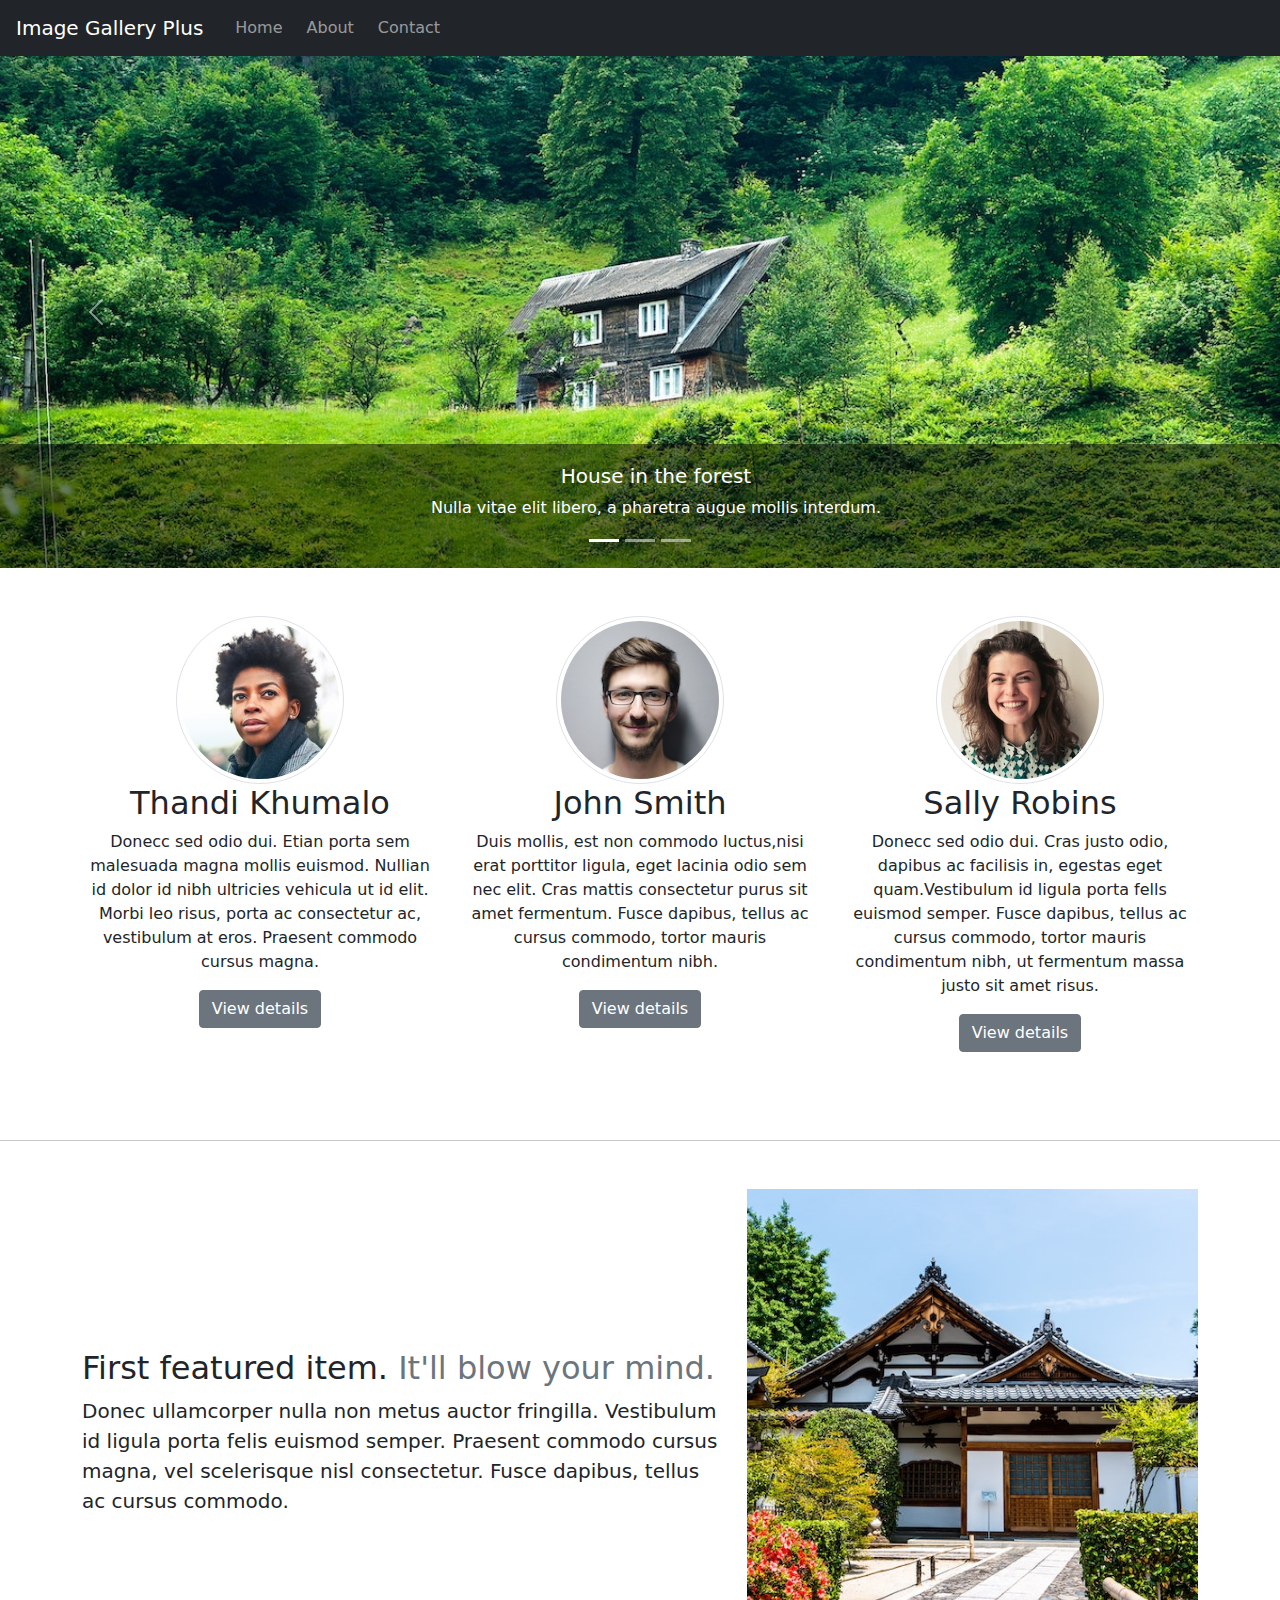
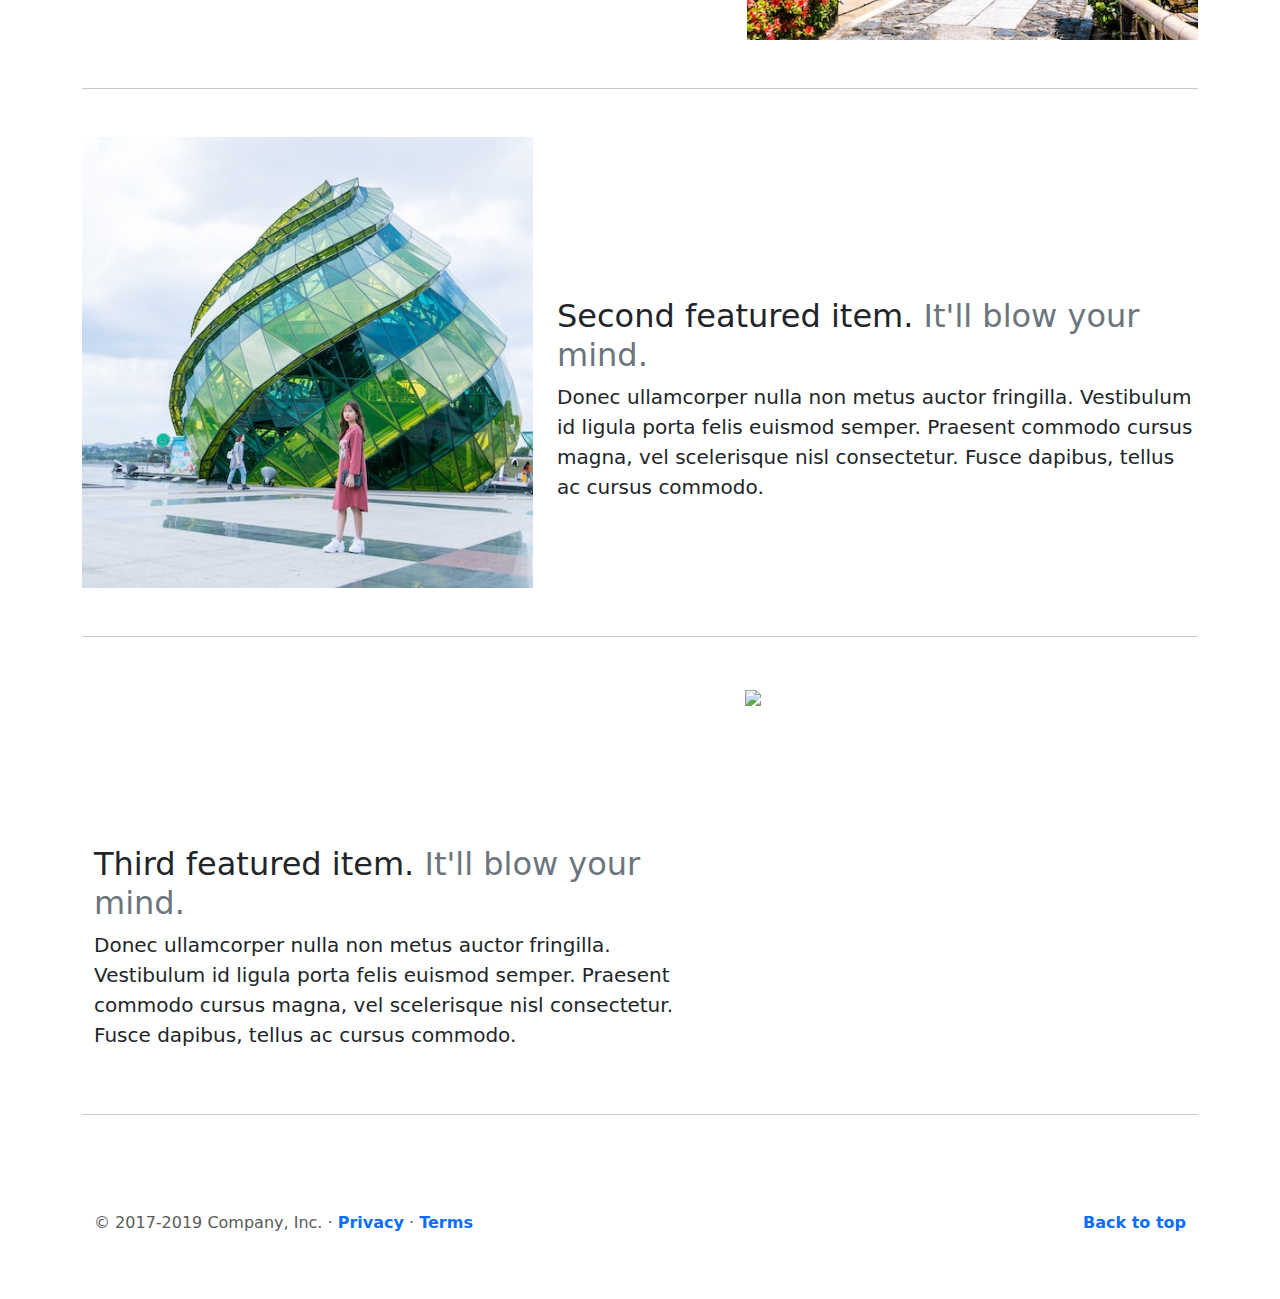
==== index.html @ a746eb6f "M11A1" ====
<!DOCTYPE html>
<html lang="en">
	<head>
		<meta charset="utf-8">
		<meta name="viewport" content="width=device-width, initial-scale=1, shrink-to-fit=no">
		<title>Image Gallery Plus</title>
		<link rel="stylesheet" href="css/bootstrap.min.css">
        <link rel="stylesheet" href="css/custom.css">
	</head>
	
	<body>
	<header> 
		<nav class="navbar navbar-expand-lg navbar-dark bg-dark";>
			<a href="#" class="navbar-brand" style="padding-left:12pt;">Image Gallery Plus</a>
			<button class="navbar-toggler" type="button" data-bs-toggle="collapse" data-bs-target="#navbar" >
				<span class="navbar-toggler-icon"></span>
			</button>

			<div class="collapse navbar-collapse" id="navbar">
				<div class="navbar-nav">
					<a href="#" class="nav-item nav-link" style="padding-left:12pt;">Home</a>
					<a href="#" class="nav-item nav-link" style="padding-left:12pt;">About</a>
					<a href="#" class="nav-item nav-link" style="padding-left:12pt;">Contact</a>
				</div>
			</div>
		</nav>
	</header>
		
	<main>
	
		<div id="carouselExampleCaptions" class="carousel slide" data-bs-ride="carousel">
			<div class="carousel-indicators">
				<button type="button" data-bs-target="#carouselExampleCaptions" data-bs-slide-to="0" class="active" aria-current="true" aria-label="Slide 1"></button>
				<button type="button" data-bs-target="#carouselExampleCaptions" data-bs-slide-to="1" aria-label="Slide 2"></button>
				<button type="button" data-bs-target="#carouselExampleCaptions" data-bs-slide-to="2" aria-label="Slide 3"></button>
			</div>
			<div class="carousel-inner">
				<div class="carousel-item active">
					<img src="img/house.jpg" class="d-block w-100">
					<div class="carousel-caption d-none d-md-block">
						<h5>House in the forest</h5>
						<p>Nulla vitae elit libero, a pharetra augue mollis interdum.</p>
					</div>
				</div>
				<div class="carousel-item">
					<img src="img/leaves.jpg" class="d-block w-100">
					<div class="carousel-caption d-none d-md-block">
						<h5>Autumn</h5>
						<p>Nulla vitae elit libero, a pharetra augue mollis interdum.</p>
					</div>
				</div>
				<div class="carousel-item">
					<img src="img/tulips.jpg" class="d-block w-100">
					<div class="carousel-caption d-none d-md-block">
						<h5>Tulips</h5>
						<p>Nulla vitae elit libero, a pharetra augue mollis interdum.</p>
					</div>
				</div>
			</div>
			
			<button class="carousel-control-prev" type="button" data-bs-target="#carouselExampleCaptions" data-bs-slide="prev">
				<span class="carousel-control-prev-icon" aria-hidden="true"></span>
				<span class="visually-hidden">Previous</span>
			</button>
			<button class="carousel-control-next" type="button" data-bs-target="#carouselExampleCaptions" data-bs-slide="next">
				<span class="carousel-control-next-icon" aria-hidden="true"></span>
				<span class="visually-hidden">Next</span>
			</button>

		</div>

		<div class="container team">
                <div class="row">
                    <div class="col-lg-4">
                        <img src="img/thandi.jpg" class="img-thumbnail rounded-circle" width="168"/>
                        <h2>Thandi Khumalo</h2>
                        <p>Donecc sed odio dui. Etian porta sem malesuada magna mollis euismod. Nullian id dolor id nibh ultricies vehicula ut id elit. Morbi leo risus, porta ac consectetur ac, vestibulum at eros. Praesent commodo cursus magna.</p>
                        <p><a href="#" class="btn btn-secondary" role="button">View details</a></p>
                    </div>
                     <div class="col-lg-4">
                        <img src="img/john.jpg" class="img-thumbnail rounded-circle" width="168"/>
                        <h2>John Smith</h2>
                        <p>Duis mollis, est non commodo luctus,nisi erat porttitor ligula, eget lacinia odio sem nec elit. Cras mattis consectetur purus sit amet fermentum. Fusce dapibus, tellus ac cursus commodo, tortor mauris condimentum nibh.</p>
                        <p><a href="#" class="btn btn-secondary" role="button">View details</a></p>
                    </div>
                     <div class="col-lg-4">
                        <img src="img/sally.jpg" class="img-thumbnail rounded-circle" width="168"/>
                        <h2>Sally Robins</h2>
                        <p>Donecc sed odio dui. Cras justo odio, dapibus ac facilisis in, egestas eget quam.Vestibulum id ligula porta fells euismod semper. Fusce dapibus, tellus ac cursus commodo, tortor mauris condimentum nibh, ut fermentum massa justo sit amet risus. </p>
                        <p><a href="#" class="btn btn-secondary" role="button">View details</a></p>
                    </div>    
                </div>   
            </div>
			
			<hr class="section-divider"/>
			
			<div class="container">
                <div class="row">
                    <div class="col-md-7">
                        <h2 class="feature-heading">First featured item. <span class="text-muted">It'll blow your mind.</span></h2>
                        <p class="lead">Donec ullamcorper nulla non metus auctor fringilla. Vestibulum id ligula porta felis euismod semper. Praesent commodo cursus magna, vel scelerisque nisl consectetur. Fusce dapibus, tellus ac cursus commodo.</p>
                    </div>
                    <div class="col-md-5">
                        <img src="img/asian-house.jpg" class="bd-placeholder-img bd-placeholder-img-lg img-fluid mx-auto"/>
                    </div>
                </div>
				
				<hr class="section-divider"/>
				
                <div class="row">
                    <div class="col-md-7 order-md-2">
                        <h2 class="feature-heading">Second featured item. <span class="text-muted">It'll blow your mind.</span></h2>
                        <p class="lead">Donec ullamcorper nulla non metus auctor fringilla. Vestibulum id ligula porta felis euismod semper. Praesent commodo cursus magna, vel scelerisque nisl consectetur. Fusce dapibus, tellus ac cursus commodo.</p>
                    </div>
                    <div class="col-md-5 order-md-1">
                        <img src="img/woman.jpg" class="bd-placeholder-img bd-placeholder-img-lg img-fluid mx-auto"/>
                    </div>
                </div>			

				<hr class="section-divider"/>

			
			<div class="container">
                <div class="row">
                    <div class="col-md-7">
                        <h2 class="feature-heading">Third featured item. <span class="text-muted">It'll blow your mind.</span></h2>
                        <p class="lead">Donec ullamcorper nulla non metus auctor fringilla. Vestibulum id ligula porta felis euismod semper. Praesent commodo cursus magna, vel scelerisque nisl consectetur. Fusce dapibus, tellus ac cursus commodo.</p>
                    </div>
                    <div class="col-md-5">
                        <img src="img/Boat.jpg" class="bd-placeholder-img bd-placeholder-img-lg img-fluid mx-auto"/>
                    </div>
                </div>
            </div>  
			
			<hr class="section-divider"/>

			
			<footer class ="container footer-section">
			 <p class = "float-right"><a id="text-decoration" href="#">Back to top</a></p>
			<p>&copy; 2017-2019 Company, Inc. &middot; <a id="text-decoration" href="#">Privacy</a> &middot; <a id="text-decoration" href="#">Terms</a></p>

			</footer>
                
	</main>	
		
		
		
	 <script src="js/jquery-3.6.0.min.js"></script>
     <script src="js/bootstrap.bundle.min.js"></script>
	</body>
</html>
---- css/custom.css ----
.carousel-caption{
    background-color: rgba(0, 0, 0, 0.5);
    width: 100%;
    left:0;
    bottom: 0;
    padding-bottom: 2rem;
    padding-left: 2rem;
}

.team .col-lg-4 {
    padding-top: 3rem;
    margin-bottom: 1.5rem;
    text-align: center;
}

.section-divider{ 
    margin: 3rem 0;
}

.footer-section {
  padding-top: 3rem;
  padding-bottom: 3rem;
  color: #5a5a5a;
}

.float-right {
  float: right;

}

#text-decoration {
  text-decoration: none;

  font-weight: bold;

}

@media (min-width: 1200px) {
  .feature-heading {
    margin-top: 10rem;
  }
}

@media (max-width: 540px) {
    .carouselImg {
        display: none;
    }
    
    .team {
        margin-top: 2rem;
    }
}
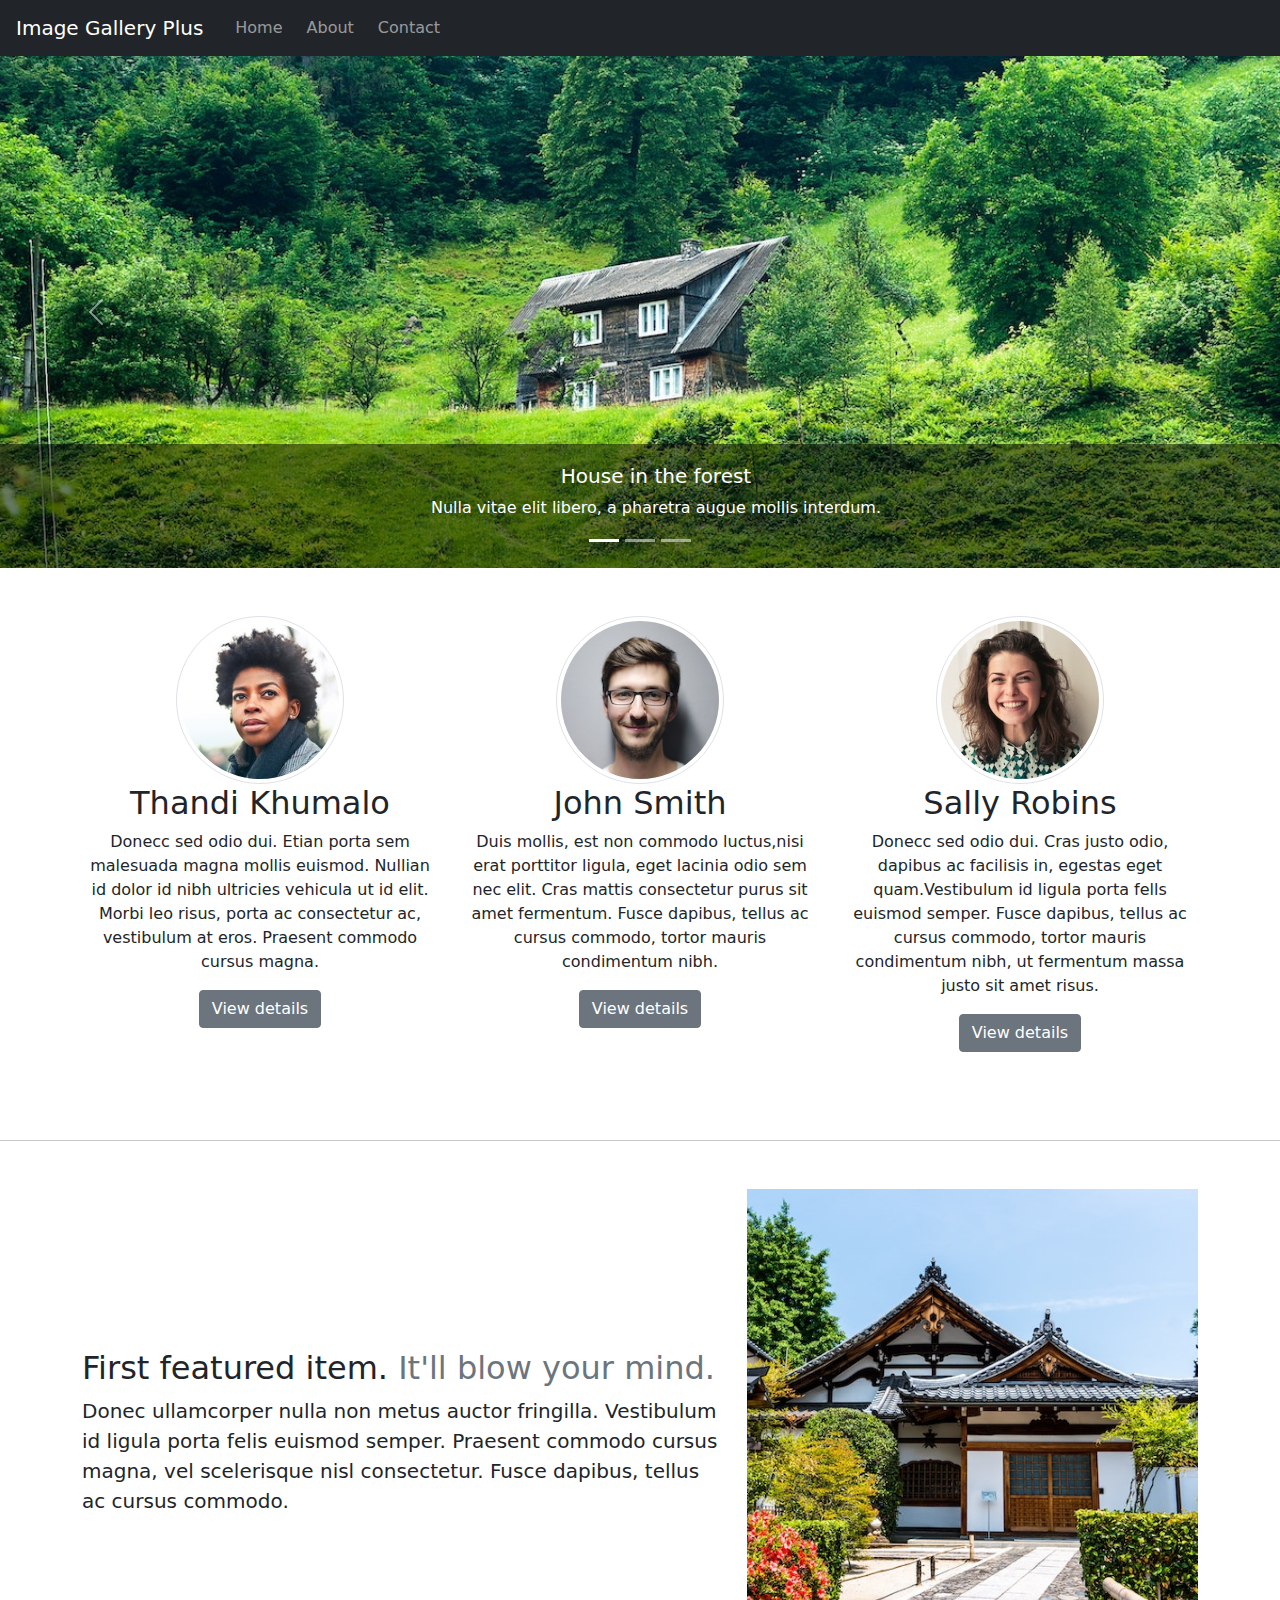
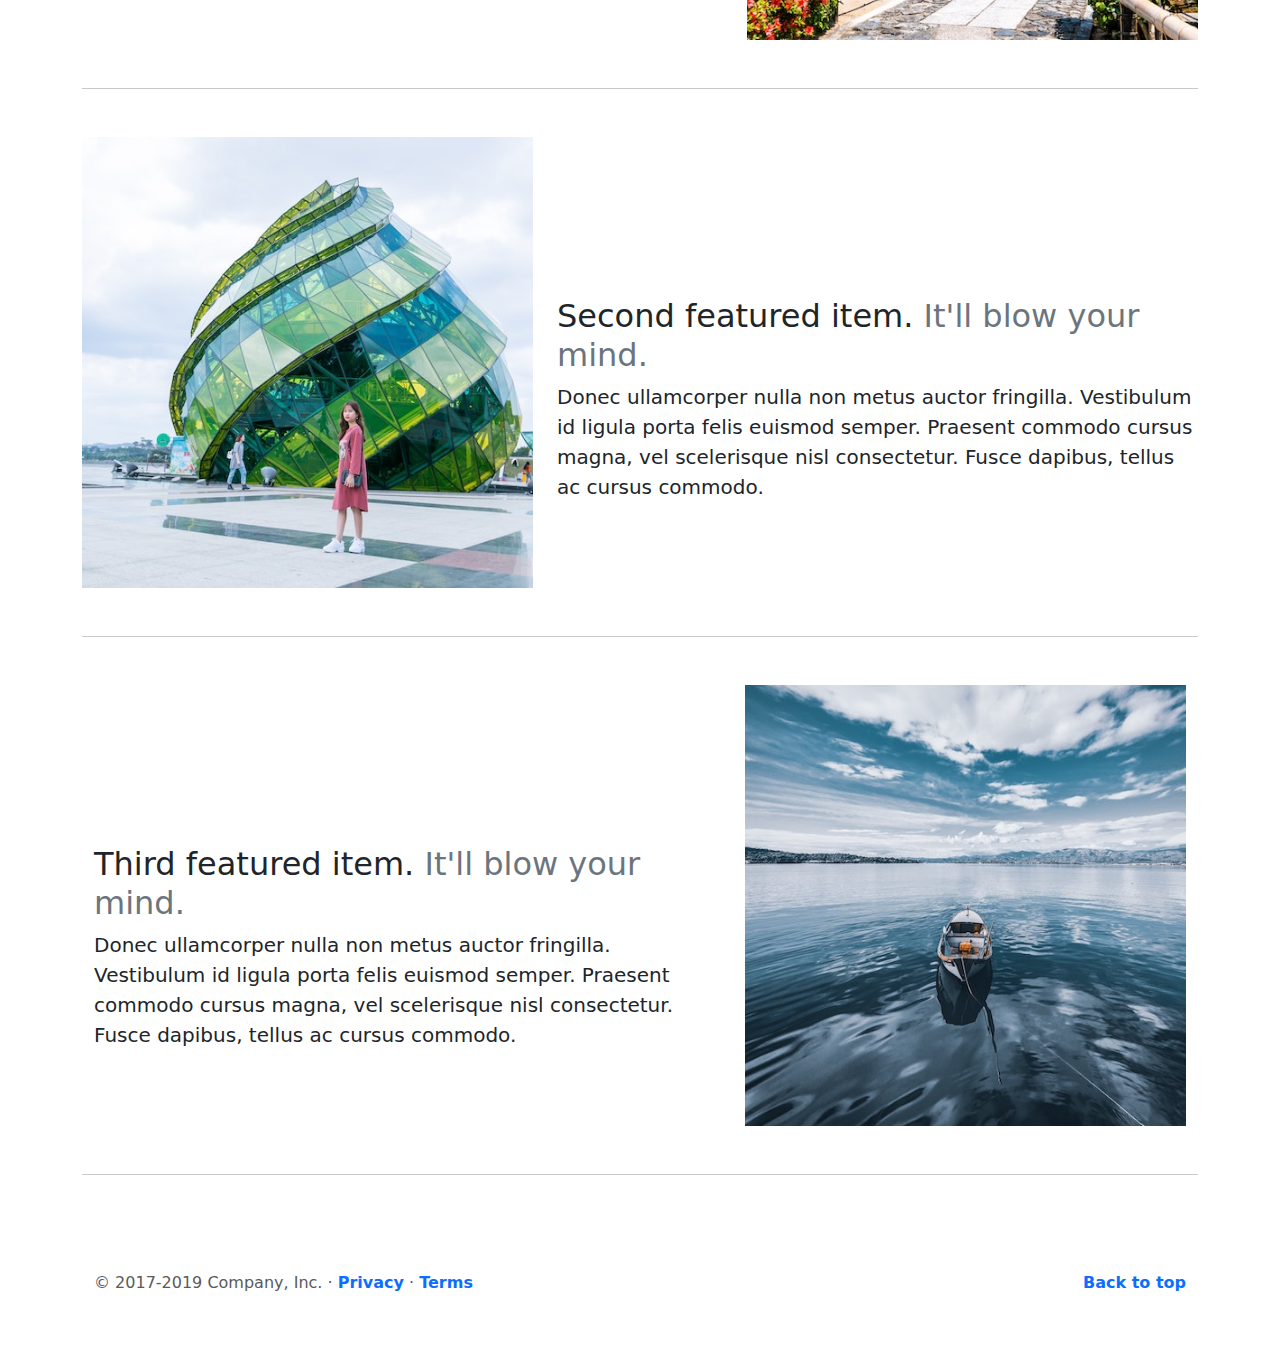
==== commit 7cad6be6: "made changes" ====
--- a/index.html
+++ b/index.html
@@ -127,7 +127,7 @@
                         <p class="lead">Donec ullamcorper nulla non metus auctor fringilla. Vestibulum id ligula porta felis euismod semper. Praesent commodo cursus magna, vel scelerisque nisl consectetur. Fusce dapibus, tellus ac cursus commodo.</p>
                     </div>
                     <div class="col-md-5">
-                        <img src="img/Boat.jpg" class="bd-placeholder-img bd-placeholder-img-lg img-fluid mx-auto"/>
+                        <img src="img/boat.jpg" class="bd-placeholder-img bd-placeholder-img-lg img-fluid mx-auto"/>
                     </div>
                 </div>
             </div>  
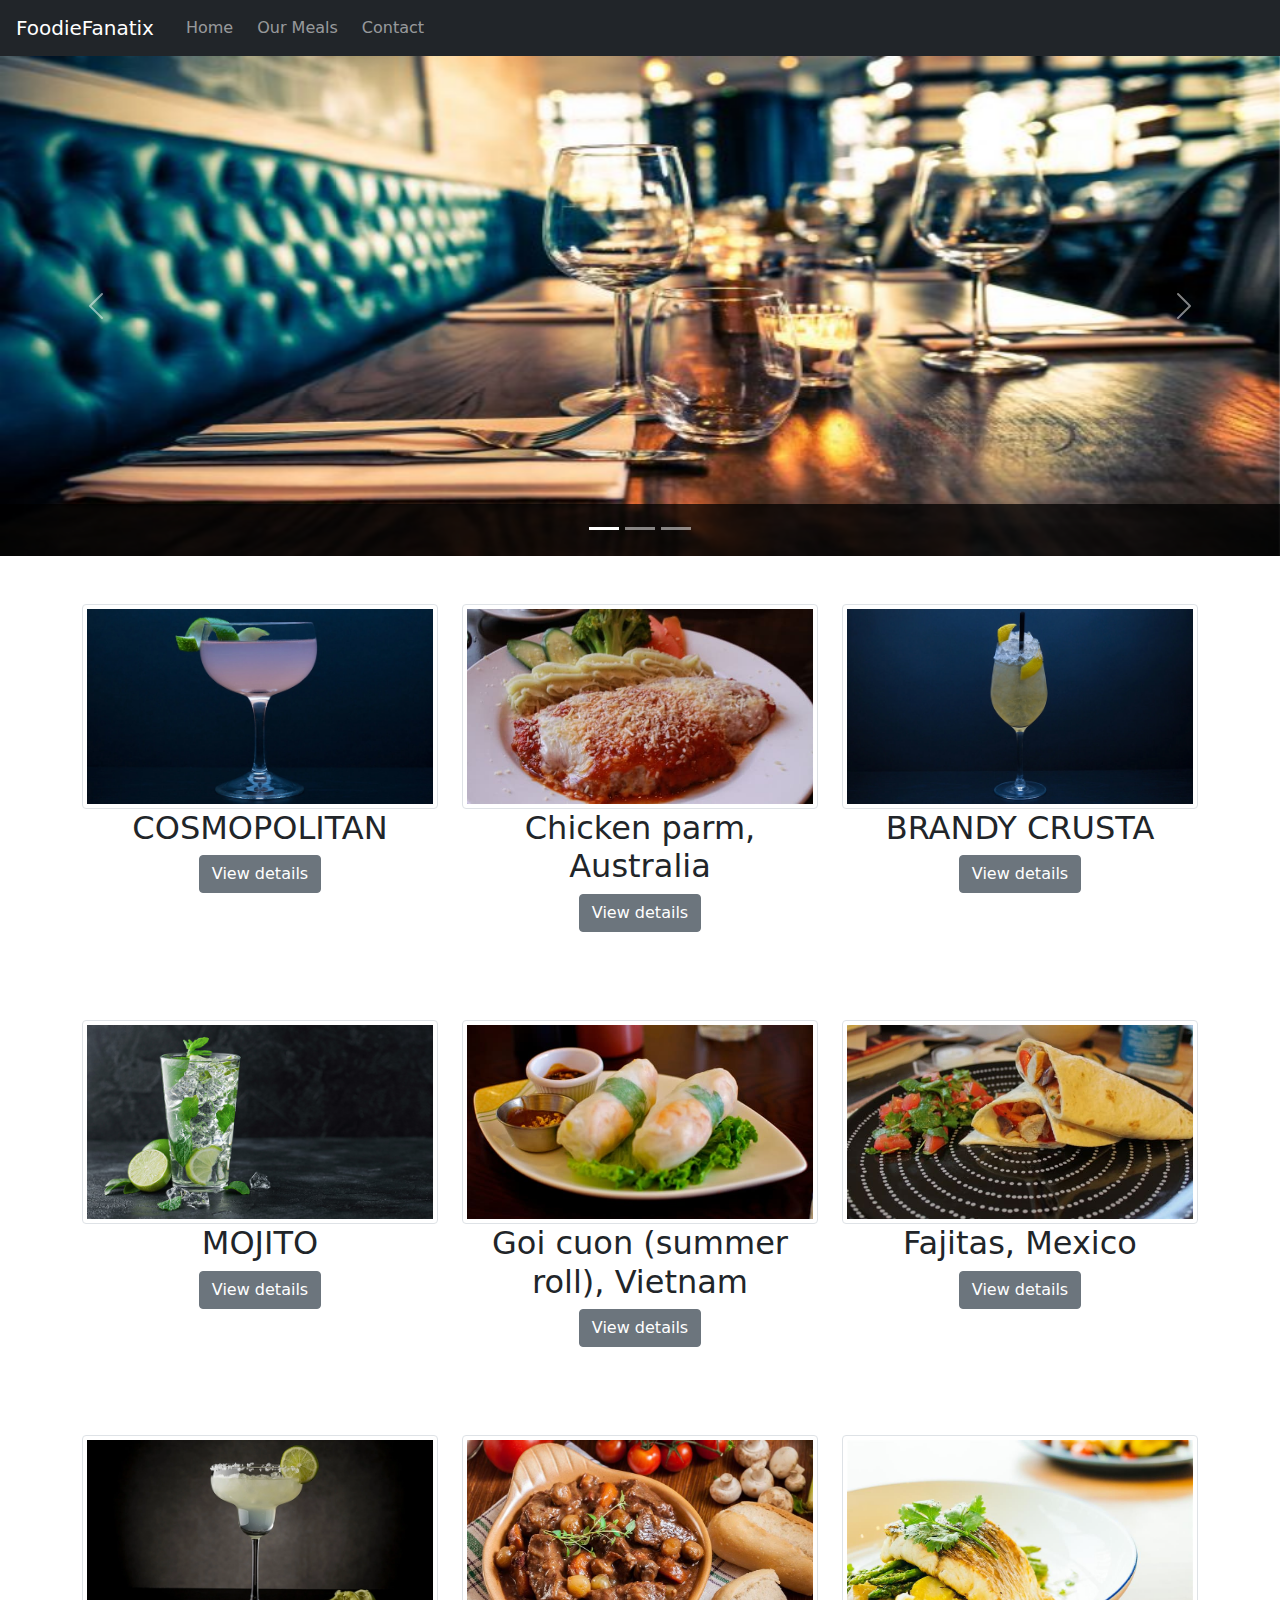
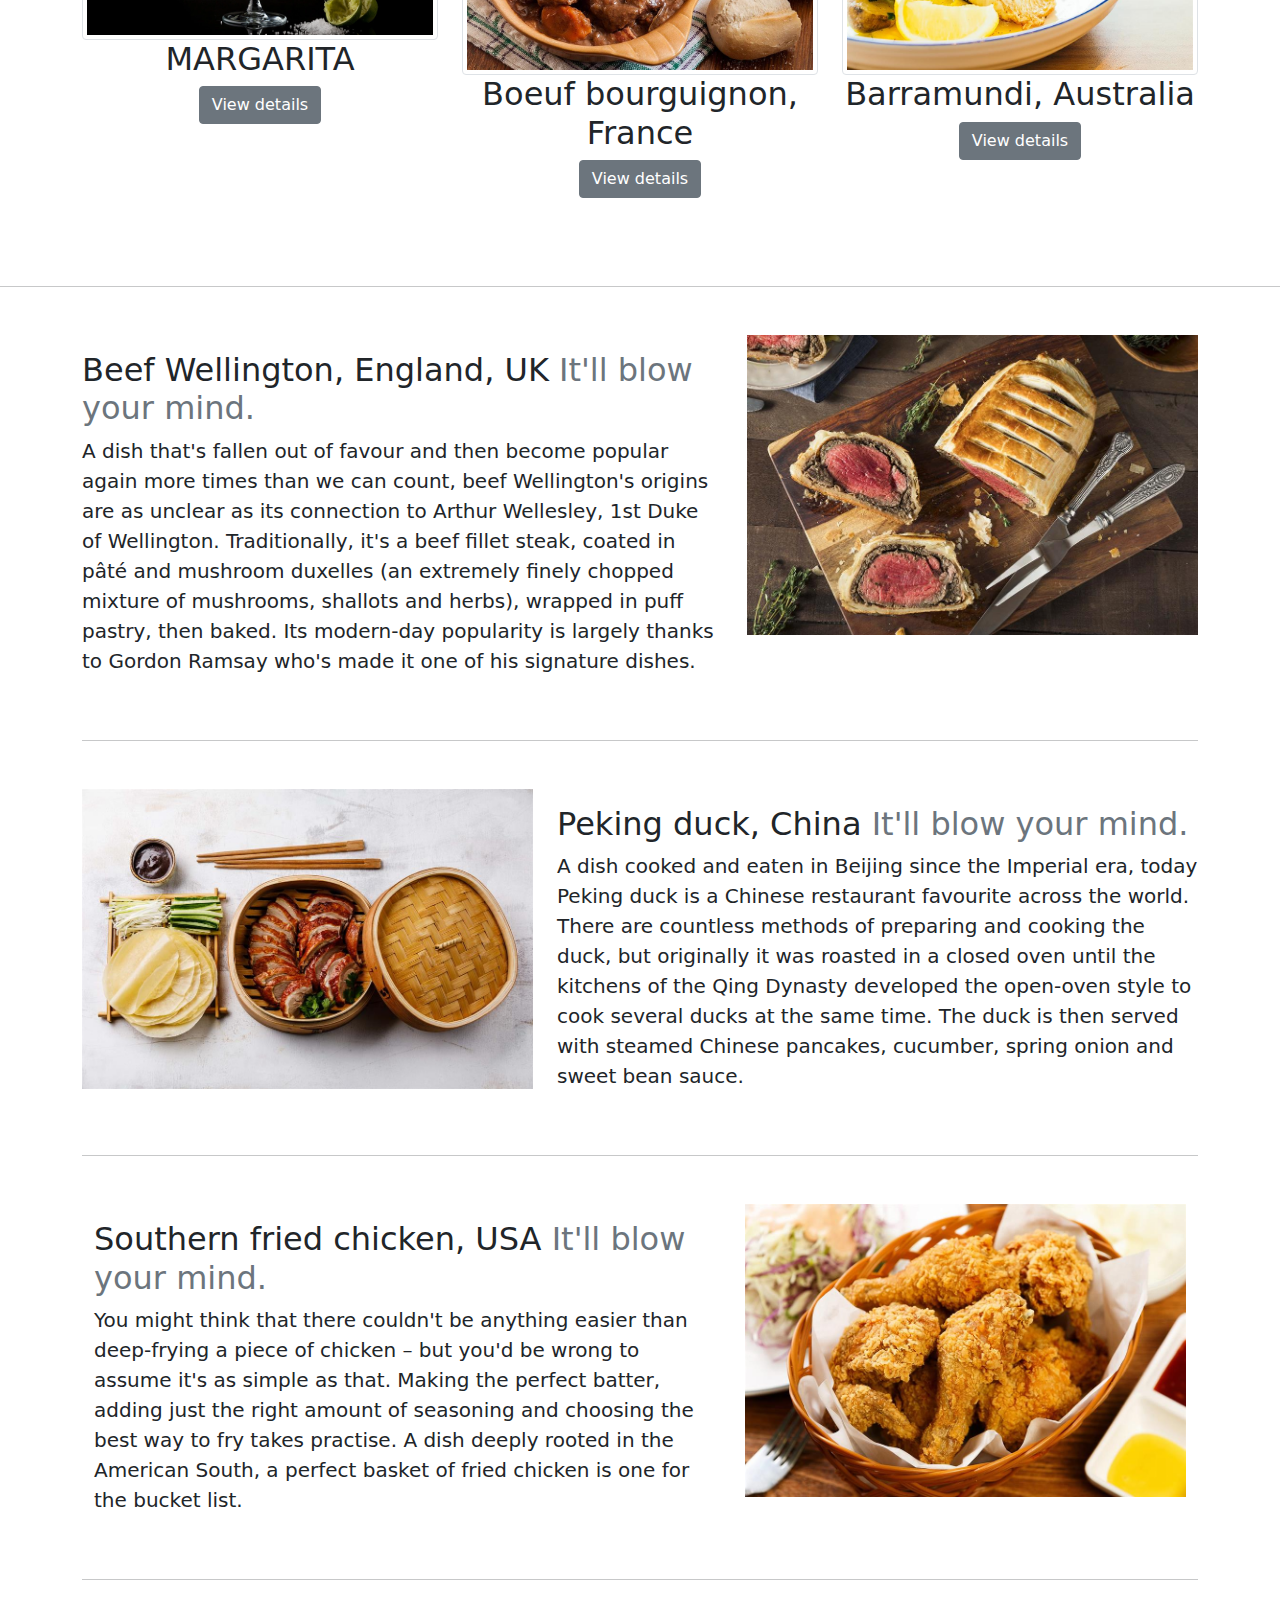
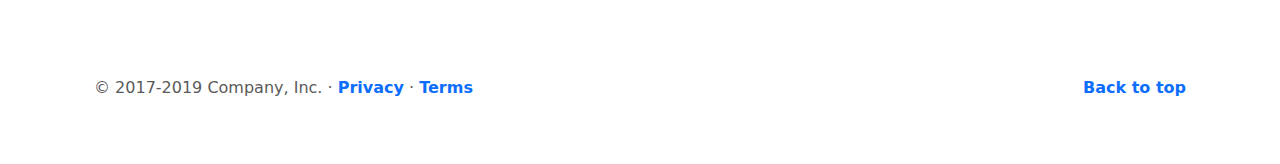
==== commit f775b289: "M11A2" ====
--- a/index.html
+++ b/index.html
@@ -3,7 +3,7 @@
 	<head>
 		<meta charset="utf-8">
 		<meta name="viewport" content="width=device-width, initial-scale=1, shrink-to-fit=no">
-		<title>Image Gallery Plus</title>
+		<title>FoodieFanatix</title>
 		<link rel="stylesheet" href="css/bootstrap.min.css">
         <link rel="stylesheet" href="css/custom.css">
 	</head>
@@ -11,7 +11,7 @@
 	<body>
 	<header> 
 		<nav class="navbar navbar-expand-lg navbar-dark bg-dark";>
-			<a href="#" class="navbar-brand" style="padding-left:12pt;">Image Gallery Plus</a>
+			<a href="#" class="navbar-brand" style="padding-left:12pt;">FoodieFanatix</a>
 			<button class="navbar-toggler" type="button" data-bs-toggle="collapse" data-bs-target="#navbar" >
 				<span class="navbar-toggler-icon"></span>
 			</button>
@@ -19,7 +19,7 @@
 			<div class="collapse navbar-collapse" id="navbar">
 				<div class="navbar-nav">
 					<a href="#" class="nav-item nav-link" style="padding-left:12pt;">Home</a>
-					<a href="#" class="nav-item nav-link" style="padding-left:12pt;">About</a>
+					<a href="our-meals.html" class="nav-item nav-link" style="padding-left:12pt;">Our Meals</a>
 					<a href="#" class="nav-item nav-link" style="padding-left:12pt;">Contact</a>
 				</div>
 			</div>
@@ -36,24 +36,20 @@
 			</div>
 			<div class="carousel-inner">
 				<div class="carousel-item active">
-					<img src="img/house.jpg" class="d-block w-100">
+					<img src="img/header-bg-675x380.jpg" class="d-block w-100" height="500">
+				</div>
+				<div class="carousel-caption d-none d-md-block">
+				</div>
+				
+				<div class="carousel-item">
+					<img src="img/web-banner-Top-Three-Restaurant-Trends.jpg" class="d-block w-100" height="500">
+				</div>
+				<div class="carousel-caption d-none d-md-block">
+				</div>
+				
+				<div class="carousel-item">
+					<img src="img/header-bg-1.jpg" class="d-block w-100" height="500">
 					<div class="carousel-caption d-none d-md-block">
-						<h5>House in the forest</h5>
-						<p>Nulla vitae elit libero, a pharetra augue mollis interdum.</p>
-					</div>
-				</div>
-				<div class="carousel-item">
-					<img src="img/leaves.jpg" class="d-block w-100">
-					<div class="carousel-caption d-none d-md-block">
-						<h5>Autumn</h5>
-						<p>Nulla vitae elit libero, a pharetra augue mollis interdum.</p>
-					</div>
-				</div>
-				<div class="carousel-item">
-					<img src="img/tulips.jpg" class="d-block w-100">
-					<div class="carousel-caption d-none d-md-block">
-						<h5>Tulips</h5>
-						<p>Nulla vitae elit libero, a pharetra augue mollis interdum.</p>
 					</div>
 				</div>
 			</div>
@@ -72,21 +68,56 @@
 		<div class="container team">
                 <div class="row">
                     <div class="col-lg-4">
-                        <img src="img/thandi.jpg" class="img-thumbnail rounded-circle" width="168"/>
-                        <h2>Thandi Khumalo</h2>
-                        <p>Donecc sed odio dui. Etian porta sem malesuada magna mollis euismod. Nullian id dolor id nibh ultricies vehicula ut id elit. Morbi leo risus, porta ac consectetur ac, vestibulum at eros. Praesent commodo cursus magna.</p>
+                        <img src="img/50mostpopularcocktail_internal_cosmopolitan.jpg" class="img-thumbnail square" />
+                        <h2>COSMOPOLITAN</h2>
                         <p><a href="#" class="btn btn-secondary" role="button">View details</a></p>
                     </div>
                      <div class="col-lg-4">
-                        <img src="img/john.jpg" class="img-thumbnail rounded-circle" width="168"/>
-                        <h2>John Smith</h2>
-                        <p>Duis mollis, est non commodo luctus,nisi erat porttitor ligula, eget lacinia odio sem nec elit. Cras mattis consectetur purus sit amet fermentum. Fusce dapibus, tellus ac cursus commodo, tortor mauris condimentum nibh.</p>
+                        <img src="img/chicken-parm.jpg" class="img-thumbnail square"/>
+                        <h2>Chicken parm, Australia</h2>
                         <p><a href="#" class="btn btn-secondary" role="button">View details</a></p>
                     </div>
                      <div class="col-lg-4">
-                        <img src="img/sally.jpg" class="img-thumbnail rounded-circle" width="168"/>
-                        <h2>Sally Robins</h2>
-                        <p>Donecc sed odio dui. Cras justo odio, dapibus ac facilisis in, egestas eget quam.Vestibulum id ligula porta fells euismod semper. Fusce dapibus, tellus ac cursus commodo, tortor mauris condimentum nibh, ut fermentum massa justo sit amet risus. </p>
+                        <img src="img/brandycrusta.jpg" class="img-thumbnail square"/>
+                        <h2>BRANDY CRUSTA</h2>
+                        <p><a href="#" class="btn btn-secondary" role="button">View details</a></p>
+                    </div>    
+                </div>   
+            </div>
+		<div class="container team">
+                <div class="row">
+                    <div class="col-lg-4">
+                        <img src="img/50mostpopularcocktail_internal_mojito.jpg" class="img-thumbnail square" />
+                        <h2>MOJITO</h2>
+                        <p><a href="#" class="btn btn-secondary" role="button">View details</a></p>
+                    </div>
+                     <div class="col-lg-4">
+                        <img src="img/goi-cuon.jpg" class="img-thumbnail square"/>
+                        <h2>Goi cuon (summer roll), Vietnam</h2>
+                        <p><a href="#" class="btn btn-secondary" role="button">View details</a></p>
+                    </div>
+                     <div class="col-lg-4">
+                        <img src="img/Fajitas,Mexico.jpg" class="img-thumbnail square"/>
+                        <h2>Fajitas, Mexico</h2>
+                        <p><a href="#" class="btn btn-secondary" role="button">View details</a></p>
+                    </div>    
+                </div>   
+            </div>		
+			<div class="container team">
+                <div class="row">
+                    <div class="col-lg-4">
+                        <img src="img/50mostpopularcocktail_internal_margarita.jpg" class="img-thumbnail square" />
+                        <h2>MARGARITA</h2>
+                        <p><a href="#" class="btn btn-secondary" role="button">View details</a></p>
+                    </div>
+                     <div class="col-lg-4">
+                        <img src="img/beef-bourguignon.jpg" class="img-thumbnail square"/>
+                        <h2>Boeuf bourguignon, France</h2>
+                        <p><a href="#" class="btn btn-secondary" role="button">View details</a></p>
+                    </div>
+                     <div class="col-lg-4">
+                        <img src="img/barramundi.jpg" class="img-thumbnail square"/>
+                        <h2>Barramundi, Australia</h2>
                         <p><a href="#" class="btn btn-secondary" role="button">View details</a></p>
                     </div>    
                 </div>   
@@ -97,11 +128,16 @@
 			<div class="container">
                 <div class="row">
                     <div class="col-md-7">
-                        <h2 class="feature-heading">First featured item. <span class="text-muted">It'll blow your mind.</span></h2>
-                        <p class="lead">Donec ullamcorper nulla non metus auctor fringilla. Vestibulum id ligula porta felis euismod semper. Praesent commodo cursus magna, vel scelerisque nisl consectetur. Fusce dapibus, tellus ac cursus commodo.</p>
+                        <h2 class="feature-heading">Beef Wellington, England, UK <span class="text-muted">It'll blow your mind.</span></h2>
+                        <p class="lead">A dish that's fallen out of favour and then become popular again more times
+						than we can count, beef Wellington's origins are as unclear as its connection to Arthur Wellesley,
+						1st Duke of Wellington. Traditionally, it's a beef fillet steak, coated in pâté and mushroom duxelles
+						(an extremely finely chopped mixture of mushrooms, shallots and herbs), wrapped in puff pastry, then
+						baked. Its modern-day popularity is largely thanks to Gordon Ramsay who's made it one of his signature
+						dishes.</p>
                     </div>
                     <div class="col-md-5">
-                        <img src="img/asian-house.jpg" class="bd-placeholder-img bd-placeholder-img-lg img-fluid mx-auto"/>
+                        <img src="img/beef-wellington.jpg" class="bd-placeholder-img bd-placeholder-img-lg img-fluid mx-auto"/>
                     </div>
                 </div>
 				
@@ -109,11 +145,15 @@
 				
                 <div class="row">
                     <div class="col-md-7 order-md-2">
-                        <h2 class="feature-heading">Second featured item. <span class="text-muted">It'll blow your mind.</span></h2>
-                        <p class="lead">Donec ullamcorper nulla non metus auctor fringilla. Vestibulum id ligula porta felis euismod semper. Praesent commodo cursus magna, vel scelerisque nisl consectetur. Fusce dapibus, tellus ac cursus commodo.</p>
+                        <h2 class="feature-heading">Peking duck, China <span class="text-muted">It'll blow your mind.</span></h2>
+                        <p class="lead">A dish cooked and eaten in Beijing since the Imperial era, today Peking duck
+						is a Chinese restaurant favourite across the world. There are countless methods of preparing
+						and cooking the duck, but originally it was roasted in a closed oven until the kitchens of
+						the Qing Dynasty developed the open-oven style to cook several ducks at the same time. The
+						duck is then served with steamed Chinese pancakes, cucumber, spring onion and sweet bean sauce.</p>
                     </div>
                     <div class="col-md-5 order-md-1">
-                        <img src="img/woman.jpg" class="bd-placeholder-img bd-placeholder-img-lg img-fluid mx-auto"/>
+                        <img src="img/peking-duck.jpg" class="bd-placeholder-img bd-placeholder-img-lg img-fluid mx-auto"/>
                     </div>
                 </div>			
 
@@ -123,11 +163,14 @@
 			<div class="container">
                 <div class="row">
                     <div class="col-md-7">
-                        <h2 class="feature-heading">Third featured item. <span class="text-muted">It'll blow your mind.</span></h2>
-                        <p class="lead">Donec ullamcorper nulla non metus auctor fringilla. Vestibulum id ligula porta felis euismod semper. Praesent commodo cursus magna, vel scelerisque nisl consectetur. Fusce dapibus, tellus ac cursus commodo.</p>
+                        <h2 class="feature-heading">Southern fried chicken, USA <span class="text-muted">It'll blow your mind.</span></h2>
+                        <p class="lead">You might think that there couldn't be anything easier than deep-frying a piece of chicken – but 
+						you'd be wrong to assume it's as simple as that. Making the perfect batter, adding just the right amount of 
+						seasoning and choosing the best way to fry takes practise. A dish deeply rooted in the American South, a perfect 
+						basket of fried chicken is one for the bucket list. </p>
                     </div>
                     <div class="col-md-5">
-                        <img src="img/boat.jpg" class="bd-placeholder-img bd-placeholder-img-lg img-fluid mx-auto"/>
+                        <img src="img/fried-chicken.jpg" class="bd-placeholder-img bd-placeholder-img-lg img-fluid mx-auto"/>
                     </div>
                 </div>
             </div>  
--- a/css/custom.css
+++ b/css/custom.css
@@ -37,7 +37,7 @@
 
 @media (min-width: 1200px) {
   .feature-heading {
-    margin-top: 10rem;
+    margin-top: 1rem;
   }
 }
 
